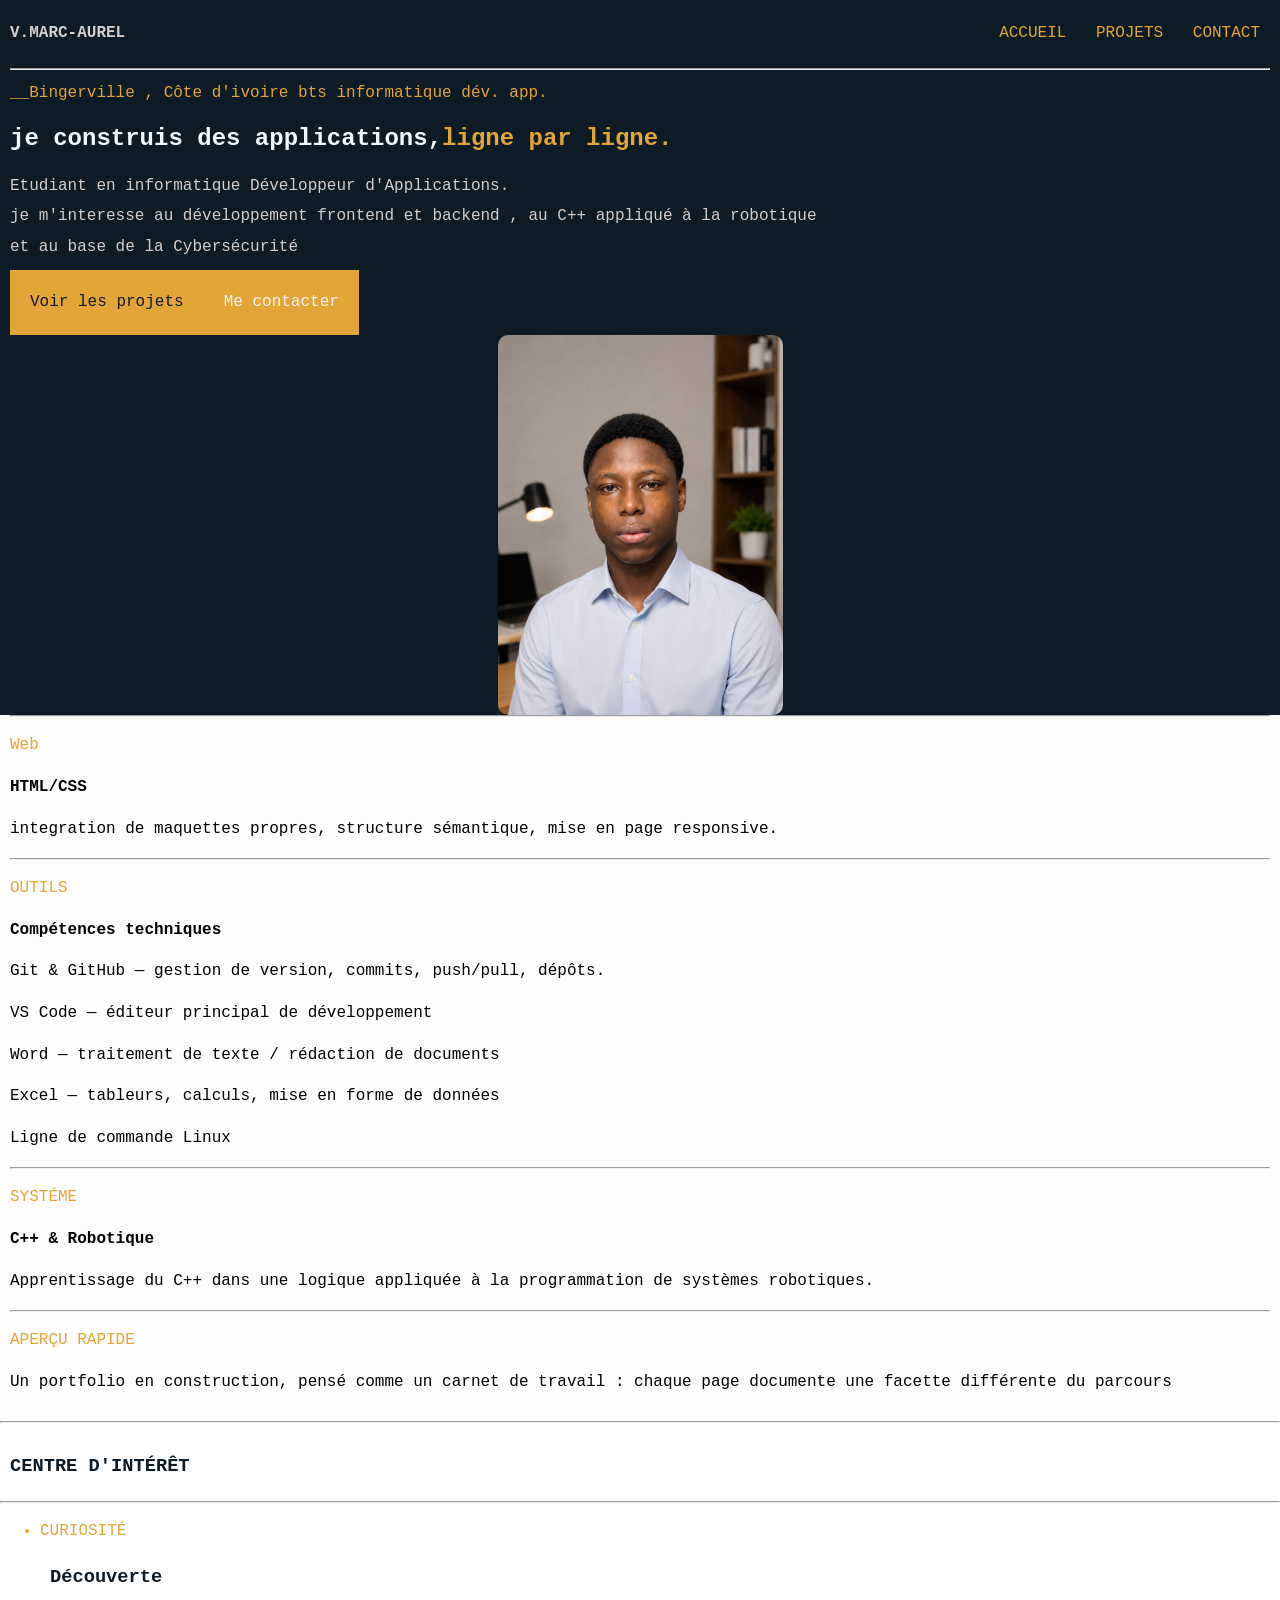
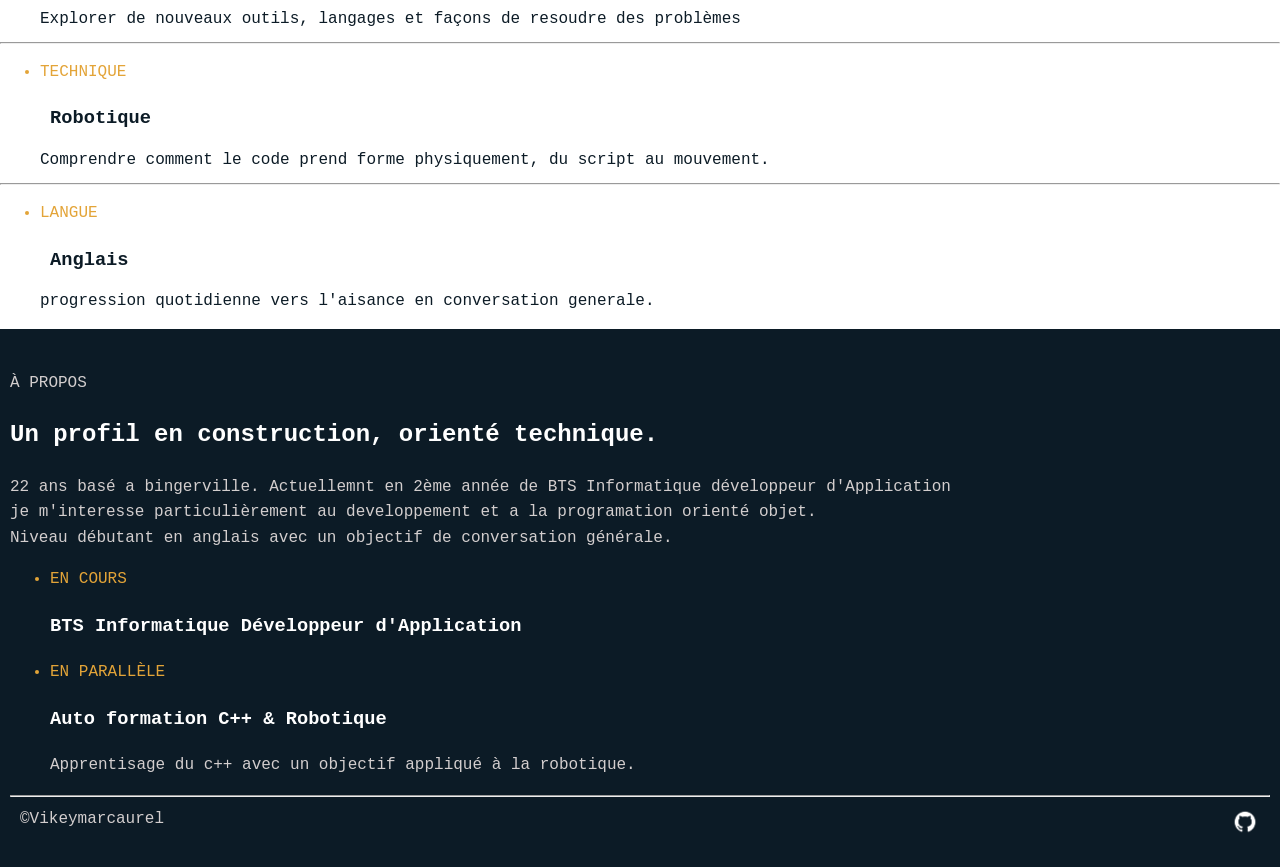
==== portfolio/index.html @ bf7b8bca "Mon Premier portfolio" ====
<!doctype html>
<html lang="fr">
    <head>
    <meta charset="UTF-8" />
    <meta name="viewport" content="width=device-width, initial-scale=1.0" />
    <title>Portfolio</title>
    <link rel="stylesheet" href="css/index.css" />
    </head>

    <body>
    <div class="color1">
        <header>
        <h4>V.MARC-AUREL</h4>
        <nav class="menuDeroulant" id="menu">
            <a href="index.html">ACCUEIL</a>
            <a href="Projet.html">PROJETS</a>
            
            <a href="Contact.html">CONTACT</a>
        </nav>
        </header>
        <hr />
        <section>
            <p class="c1">__Bingerville , Côte d'ivoire bts informatique dév. app.</p>
            <h2>je construis des applications,<strong>ligne par ligne.</strong></h2>
            <p class="text">Etudiant en informatique Développeur d'Applications.</p>
            <p class="text">je m'interesse au développement frontend et backend , au C++ appliqué à la robotique</p>
            <p class="text">et au base de la Cybersécurité</p>
        </section>
            <div class="buttoncolle">
                <a href="Projet.html" class="color">Voir les projets</a>
                <a href="Contact.html" class="color2">Me contacter</a>
            </div>
            <div class="image">
                <img src="portrait.jpeg" alt=" photo de moi" />
            </div>
            
    </div>

    <div class="header2">
        <hr />
        <p  class="color3">Web</p>
        <strong>HTML/CSS</strong>
        <p>
        integration de maquettes propres, structure sémantique, mise en page responsive.</p>
        <hr />

        <div>
            <p class="color3">OUTILS</p>
            <strong>Compétences techniques</strong>
            <p>Git & GitHub — gestion de version, commits, push/pull, dépôts.</p>
            <p>VS Code — éditeur principal de développement</P>
            <p>Word — traitement de texte / rédaction de documents</p>
            <p>Excel — tableurs, calculs, mise en forme de données</P>
            <p>Ligne de commande Linux</P>
        </div>
        <hr />
        <p class="color3">SYSTÉME</p>
        <strong>C++ & Robotique</strong>
        <p>Apprentissage du C++ dans une logique appliquée à la programmation de systèmes robotiques.</p>
        <hr>
        <p class="color3">APERÇU RAPIDE</p>
        <p>Un portfolio en construction, pensé comme un carnet de travail : chaque page documente une facette différente du parcours</p>
        
    </div>
    <hr>
        
        <div class="blanc">
            <section>
                <h3>CENTRE D'INTÉRÊT</h3>
                <hr>
            <ul>
            <li>CURIOSITÉ</li>
            <h3 class="color02">Découverte</h3>
            <p>Explorer de nouveaux outils, langages et façons de resoudre des problèmes</p>
        </ul>
        <hr>
        <ul>
            <li>TECHNIQUE</li>
            <h3 class="color02">Robotique</h3>
            <p>Comprendre comment le code prend forme physiquement, du script au mouvement.</p>
        </ul>
        <hr>
        <ul>
            <li>LANGUE</li>
            <h3 class="color02">Anglais</h3>
            <p class="dernierp">progression quotidienne vers l'aisance en conversation generale.</p>
        </ul>
        </section>
        </div>
        <div  class="main2">
        <div>
            <p>À PROPOS</p>
        <h2 class="color01">Un profil en construction, orienté technique.</h2>
        <p>22 ans basé a bingerville. Actuellemnt en 2ème année de BTS Informatique développeur d'Application  
            <br>
            je m'interesse particulièrement au developpement et a la programation orienté objet.
            <br>
            Niveau débutant  en anglais avec un objectif de conversation générale.
        </p>
        <table class="table0">
            <ul>
            <li>EN COURS</li>
            <h3 class="color01">BTS Informatique Développeur d'Application</h3>
        </ul>
        <ul>
            <li>EN PARALLÈLE</li>
            <h3 class="color01">Auto formation C++ & Robotique</h3>
            <p>Apprentisage du c++ avec un objectif appliqué à la robotique.</p>
        </ul>
        </table>

        </div>
        <hr>
            <div class="fin"> 

        <footer>
            ©Vikeymarcaurel
        </footer>
        <footer >
            <a href="https://github.com/VikeyMarcAurel/portfolio-projets-"  target="_blank"><img src="logoGithub.png" alt="logo Github" class="logogit"></a>
        </footer>
    </div>

    </div>
    
    </body>
</html>
---- portfolio/css/index.css ----
body{
    box-sizing: border-box;
    margin: 0%;
    padding: 0%;
    line-height: 1.6;
    width: 100%;
    overflow-x: hidden;
    font-family:'Courier New', Courier, monospace;
    background-color: #0C1B26;
    color: rgb(211, 206, 206);
}

*{
    box-sizing: border-box;
}


header {
    width: 100%;
    display: flex;
    align-items:center;
    justify-content: space-between;
    
    
}

header nav a{
    text-decoration: none;
    color: #E3A438;
    padding: 10px;

}

.color1{
    padding: 0px 10px;


    background-color: #0C1B26

}
.c1{
    color: #E3A438;
}
section h2 {
    color: aliceblue;
}
section h2 strong{
    color: #E3A438;

}

section p{
    line-height: 0.9;
}

.buttoncolle{ display: flex;

}
.buttoncolle a{
    text-decoration: none;
    padding: 20px;
    

}
.color{
    background-color: #E3A438;
    color: #0C1B26;
    
}
:hover.color{
    background-color: #805d20;
    color: #f7f5f3;
}
.color2{
    color: #f7f5f3;
    background-color: #E3A438;
}

:hover.color2{
    background-color: #805d20;
    color: #f7f5f3;

}

.image{
    display: flex;
    justify-content: center;
}
.image img{
    height: 380px;
    width: auto;
    border-radius: 10px;
    max-width: 100%;
}
.header2 {
    background-color: rgb(255, 252, 252);
    color: black;
    padding: 0 10px ;
    padding-bottom: 10px;

}

hr {
    margin-top: 0% ;
    
}
.color3{
    color:  #E3A438;
}

.colora{
    color: black;
    border:1px solid  black;
    margin-bottom: 10px;
    border-right:1px solid  black;
    
}

:hover.colora{
    background-color: #E3A438;
    border-color: rgb(255, 253, 253);


}

.fin{
    
    display: flex;
    justify-content: space-between;

}
footer{
    padding: 10px;
}








.main2{
    padding: 10px;
}

li{
    color: #E3A438;
}

.color01{ color: white;

}

.blanc{
    background-color: white;
    padding-top: 10px;
}
.blanc h3{
    margin-left: 10px;
    color: #0C1B26;
}

.color02{
    color: black;
}

.blanc p{
    color: #0C1B26;
}
.dernierp{
    padding-bottom: 20px;
}

.fin{
    
    display: flex;
    justify-content: space-between;

}
footer{
    padding: 10px;
}
hr{
    margin: 0;
}

.logogit{
    width: auto;
    height: 30px;
}
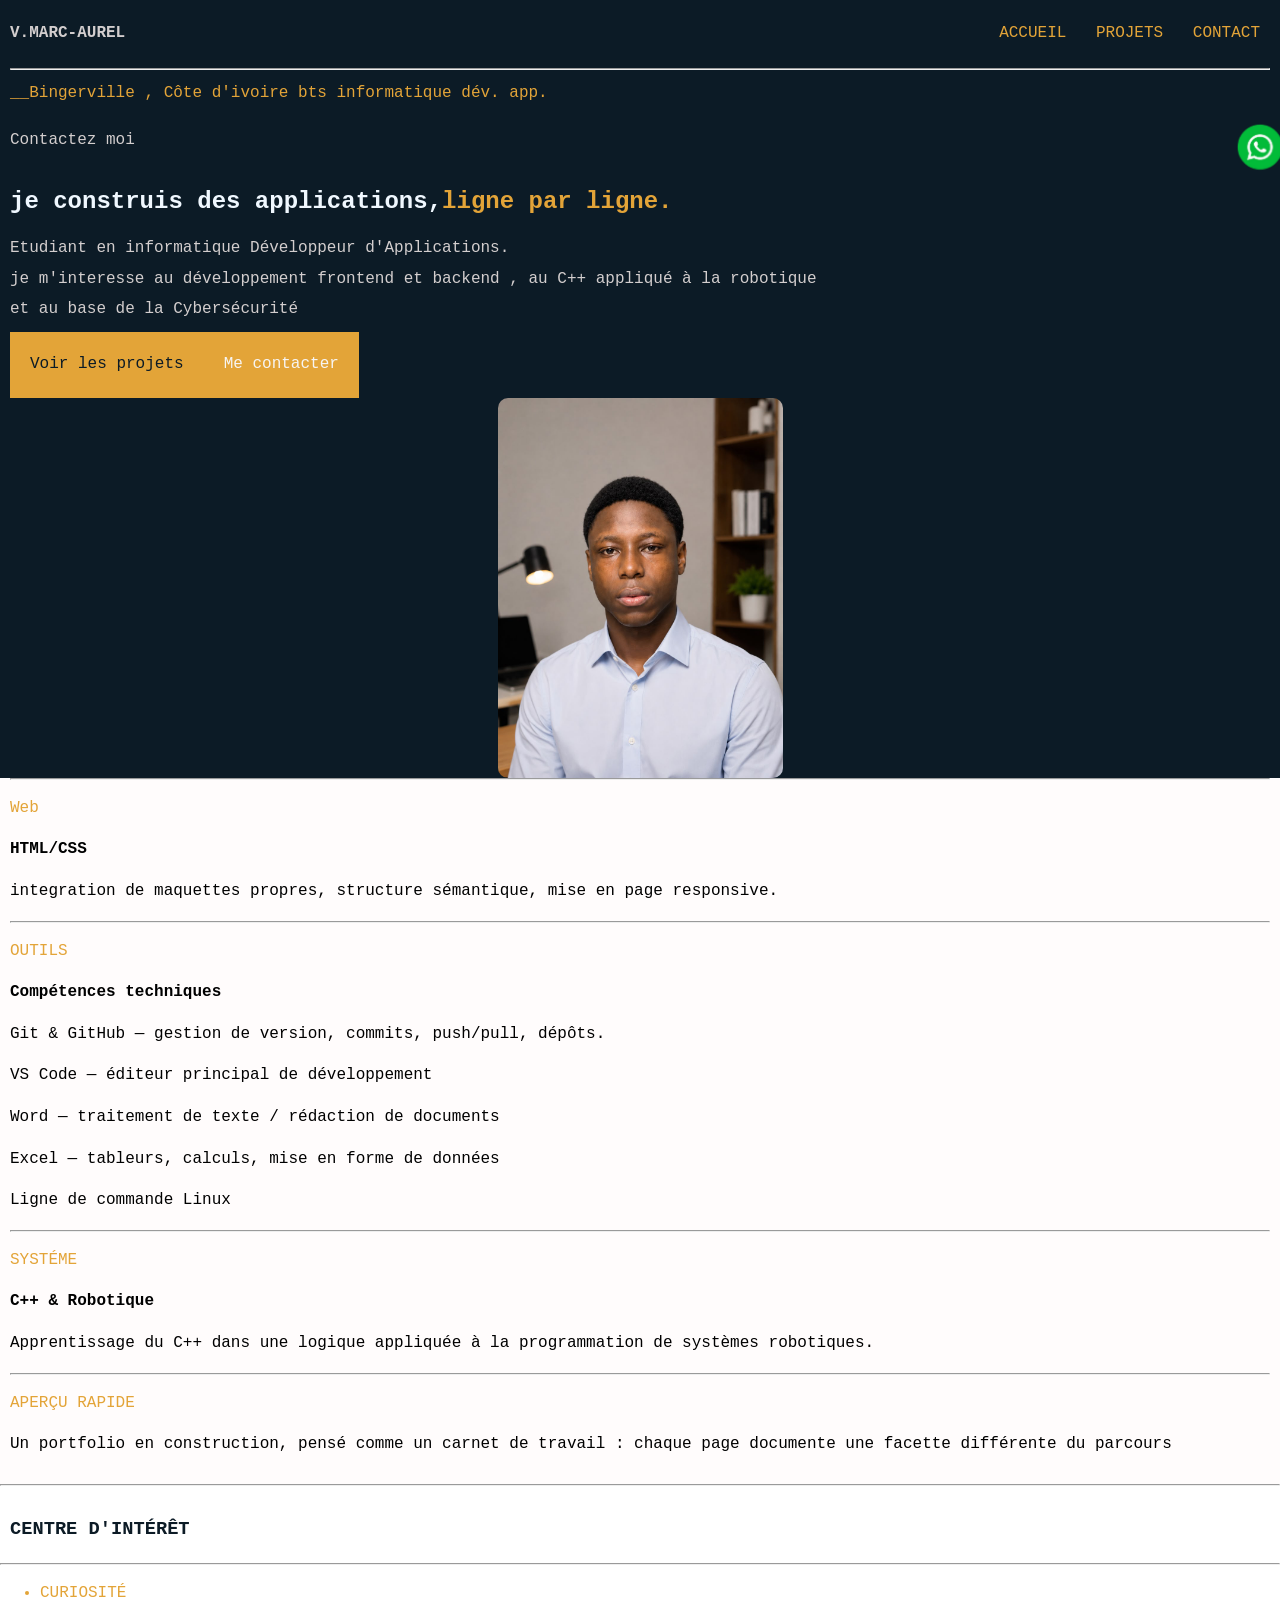
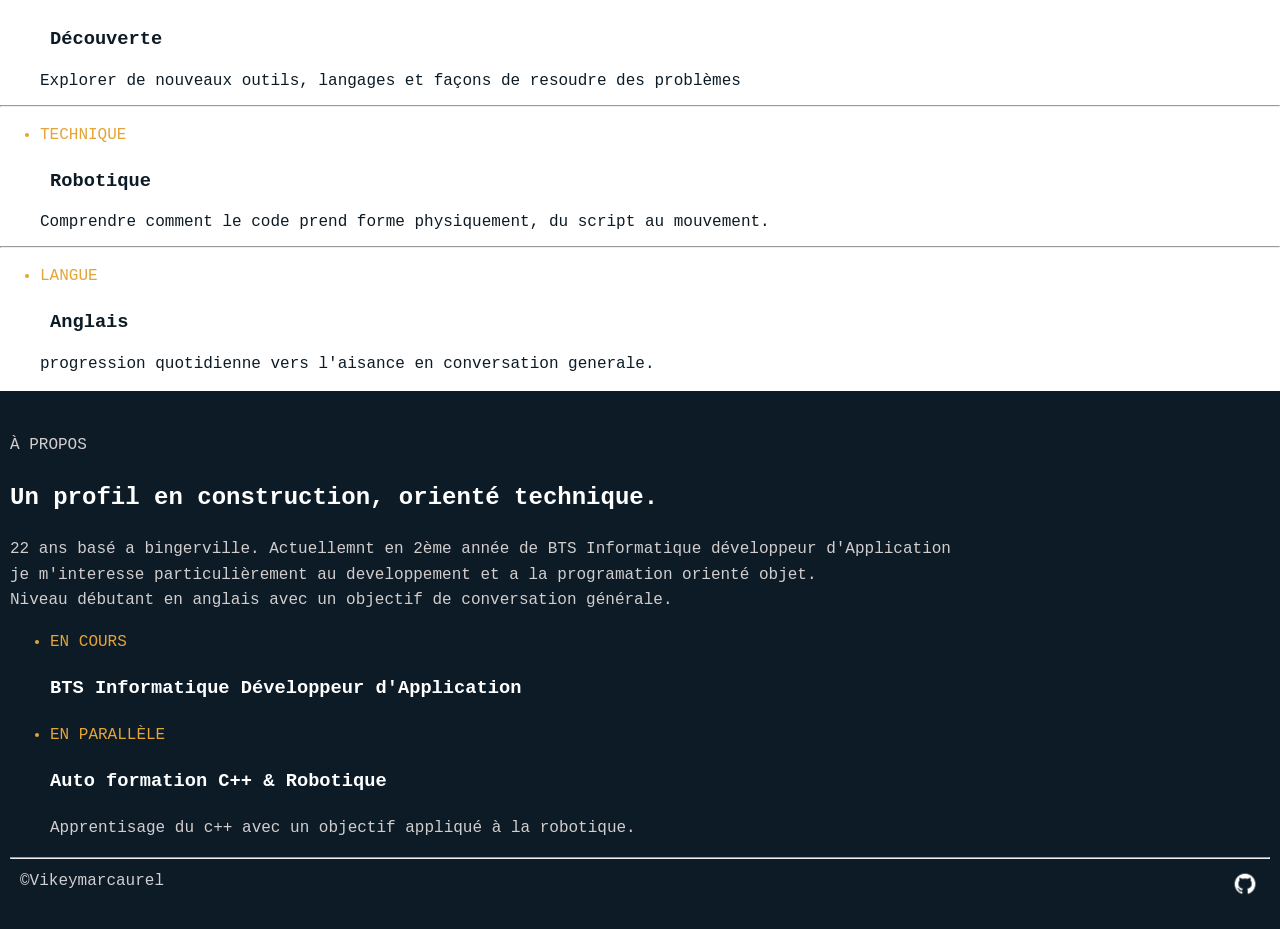
==== commit a0596a4b: "Add contact section with WhatsApp link Added a contact section with a WhatsApp link and logo." ====
--- a/portfolio/index.html
+++ b/portfolio/index.html
@@ -21,6 +21,10 @@
         <hr />
         <section>
             <p class="c1">__Bingerville , Côte d'ivoire bts informatique dév. app.</p>
+            <div class="logo">
+            <p>Contactez moi </p>
+        <a href="https://wa.me/2250749044906" target="_blank"><img src="logowhat.png" alt="logowhatsapp" class="logowhat"></a>
+        </div>
             <h2>je construis des applications,<strong>ligne par ligne.</strong></h2>
             <p class="text">Etudiant en informatique Développeur d'Applications.</p>
             <p class="text">je m'interesse au développement frontend et backend , au C++ appliqué à la robotique</p>
@@ -40,8 +44,7 @@
         <hr />
         <p  class="color3">Web</p>
         <strong>HTML/CSS</strong>
-        <p>
-        integration de maquettes propres, structure sémantique, mise en page responsive.</p>
+        <p>integration de maquettes propres, structure sémantique, mise en page responsive.</p>
         <hr />
 
         <div>
--- a/portfolio/css/index.css
+++ b/portfolio/css/index.css
@@ -32,6 +32,17 @@
 
 }
 
+.logo{
+    display: flex;
+    justify-content: space-between;
+    margin-right: 40px;
+}
+.logowhat{
+    width: auto;
+    height: 60px;
+    position: fixed;
+}
+
 .color1{
     padding: 0px 10px;
 
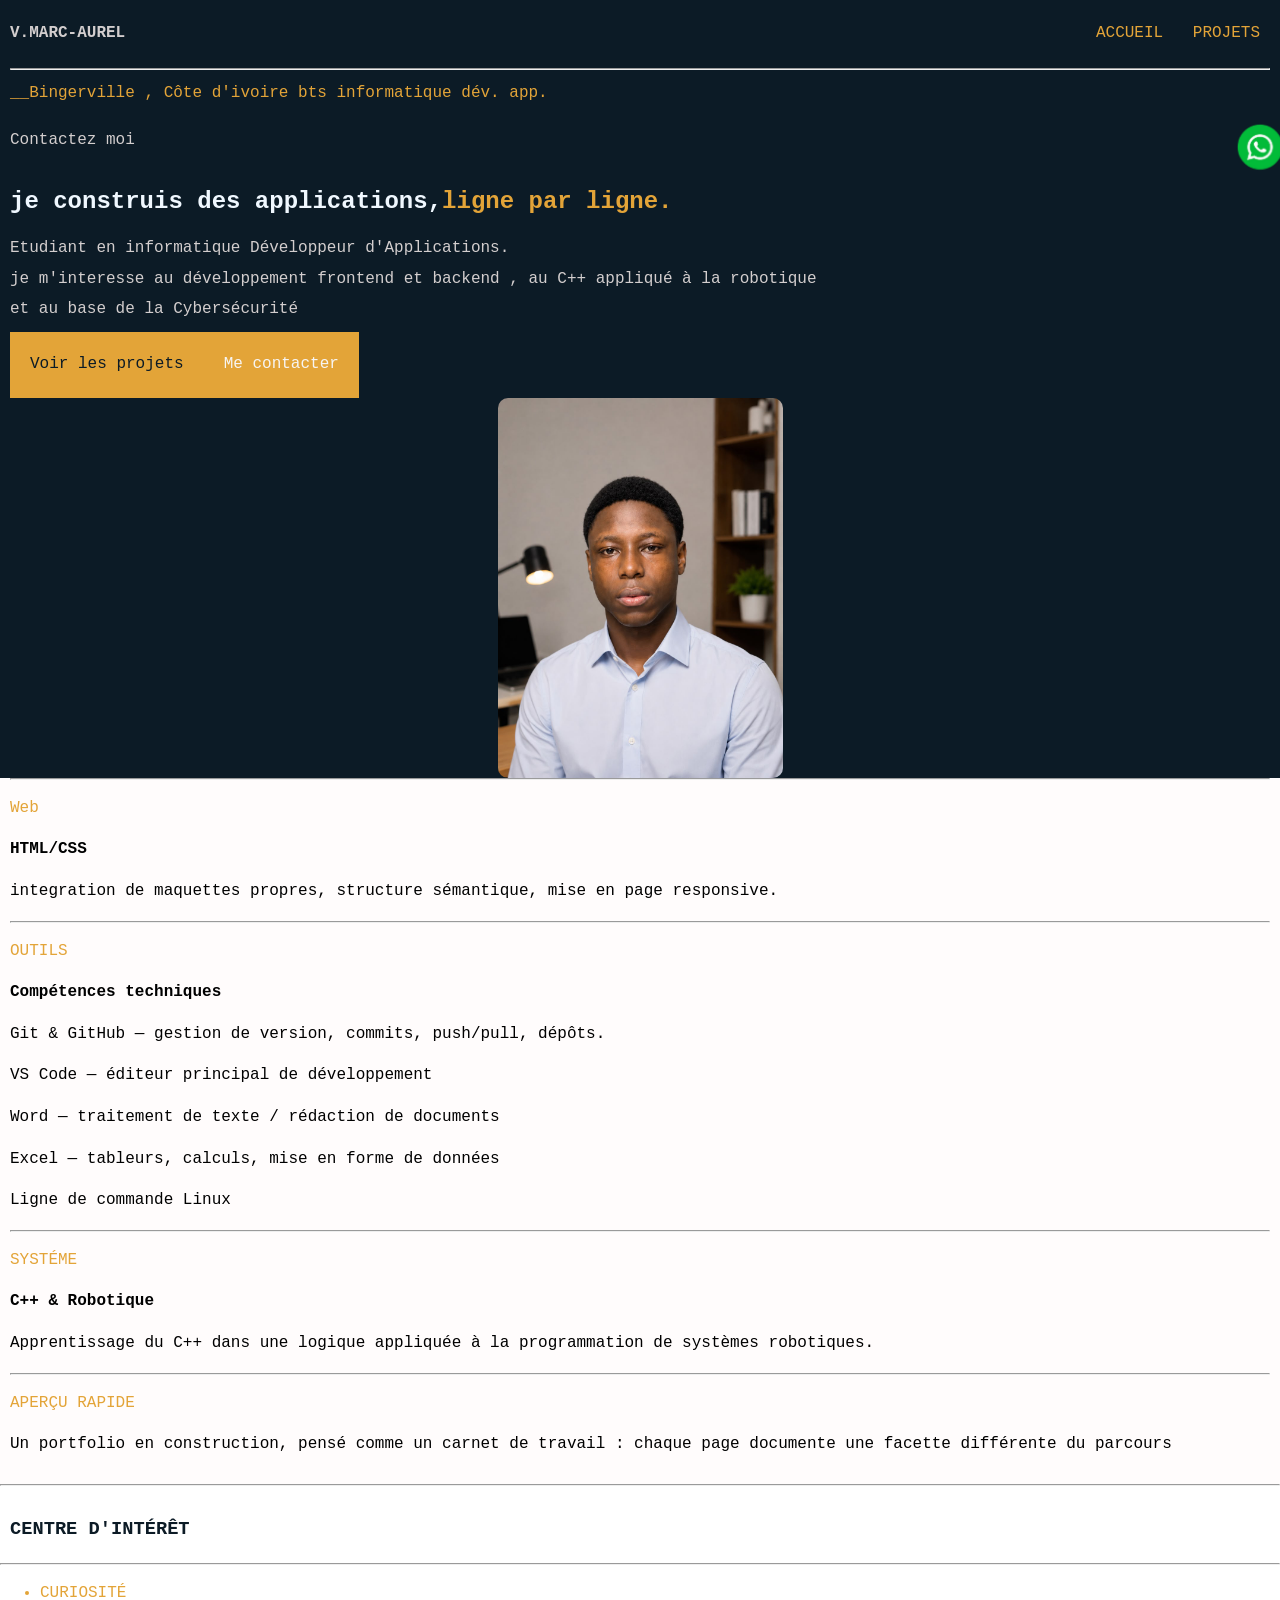
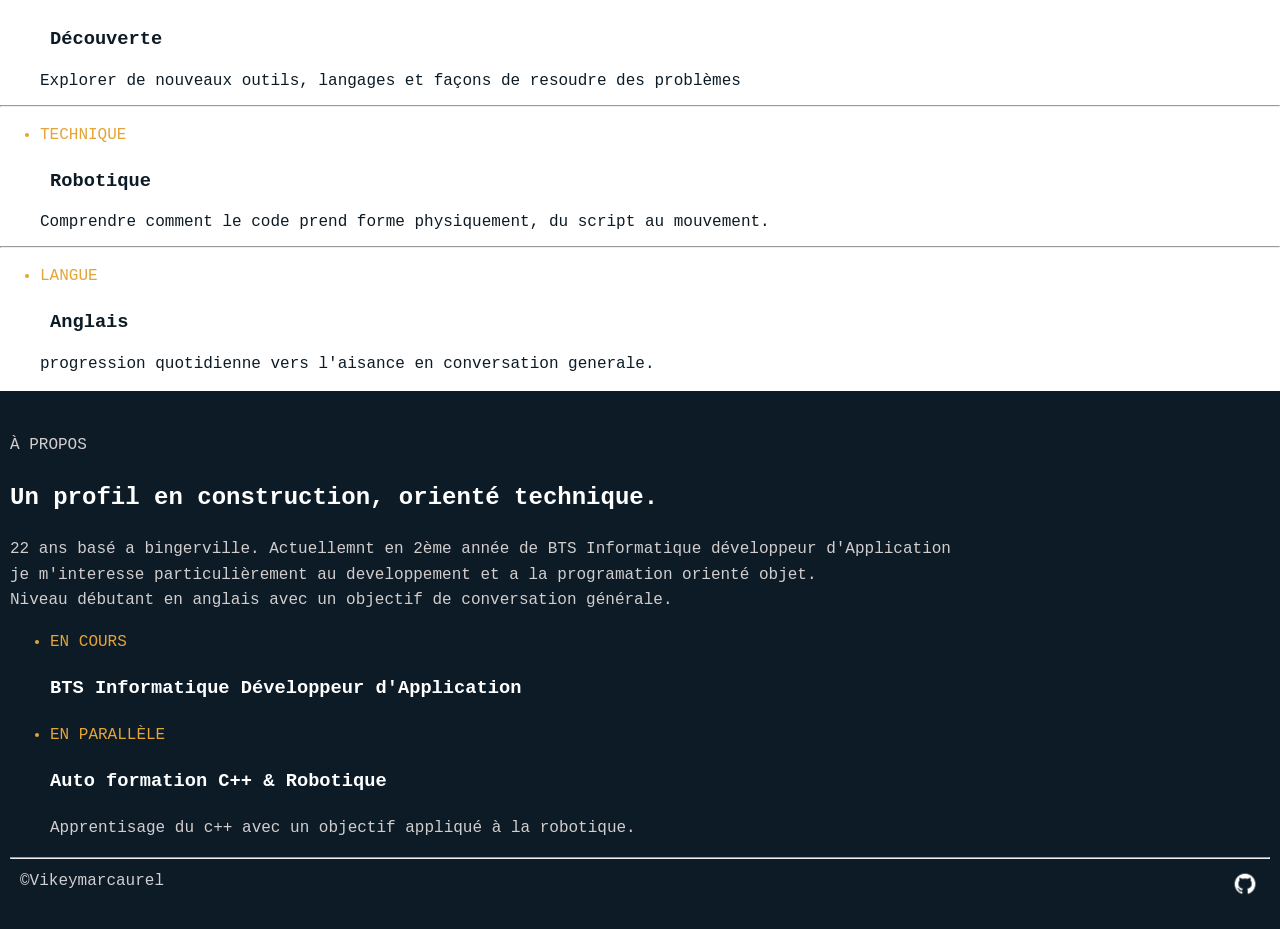
==== commit 9453f416: "Remove CONTACT link from navigation menu modif header" ====
--- a/portfolio/index.html
+++ b/portfolio/index.html
@@ -15,7 +15,6 @@
             <a href="index.html">ACCUEIL</a>
             <a href="Projet.html">PROJETS</a>
             
-            <a href="Contact.html">CONTACT</a>
         </nav>
         </header>
         <hr />
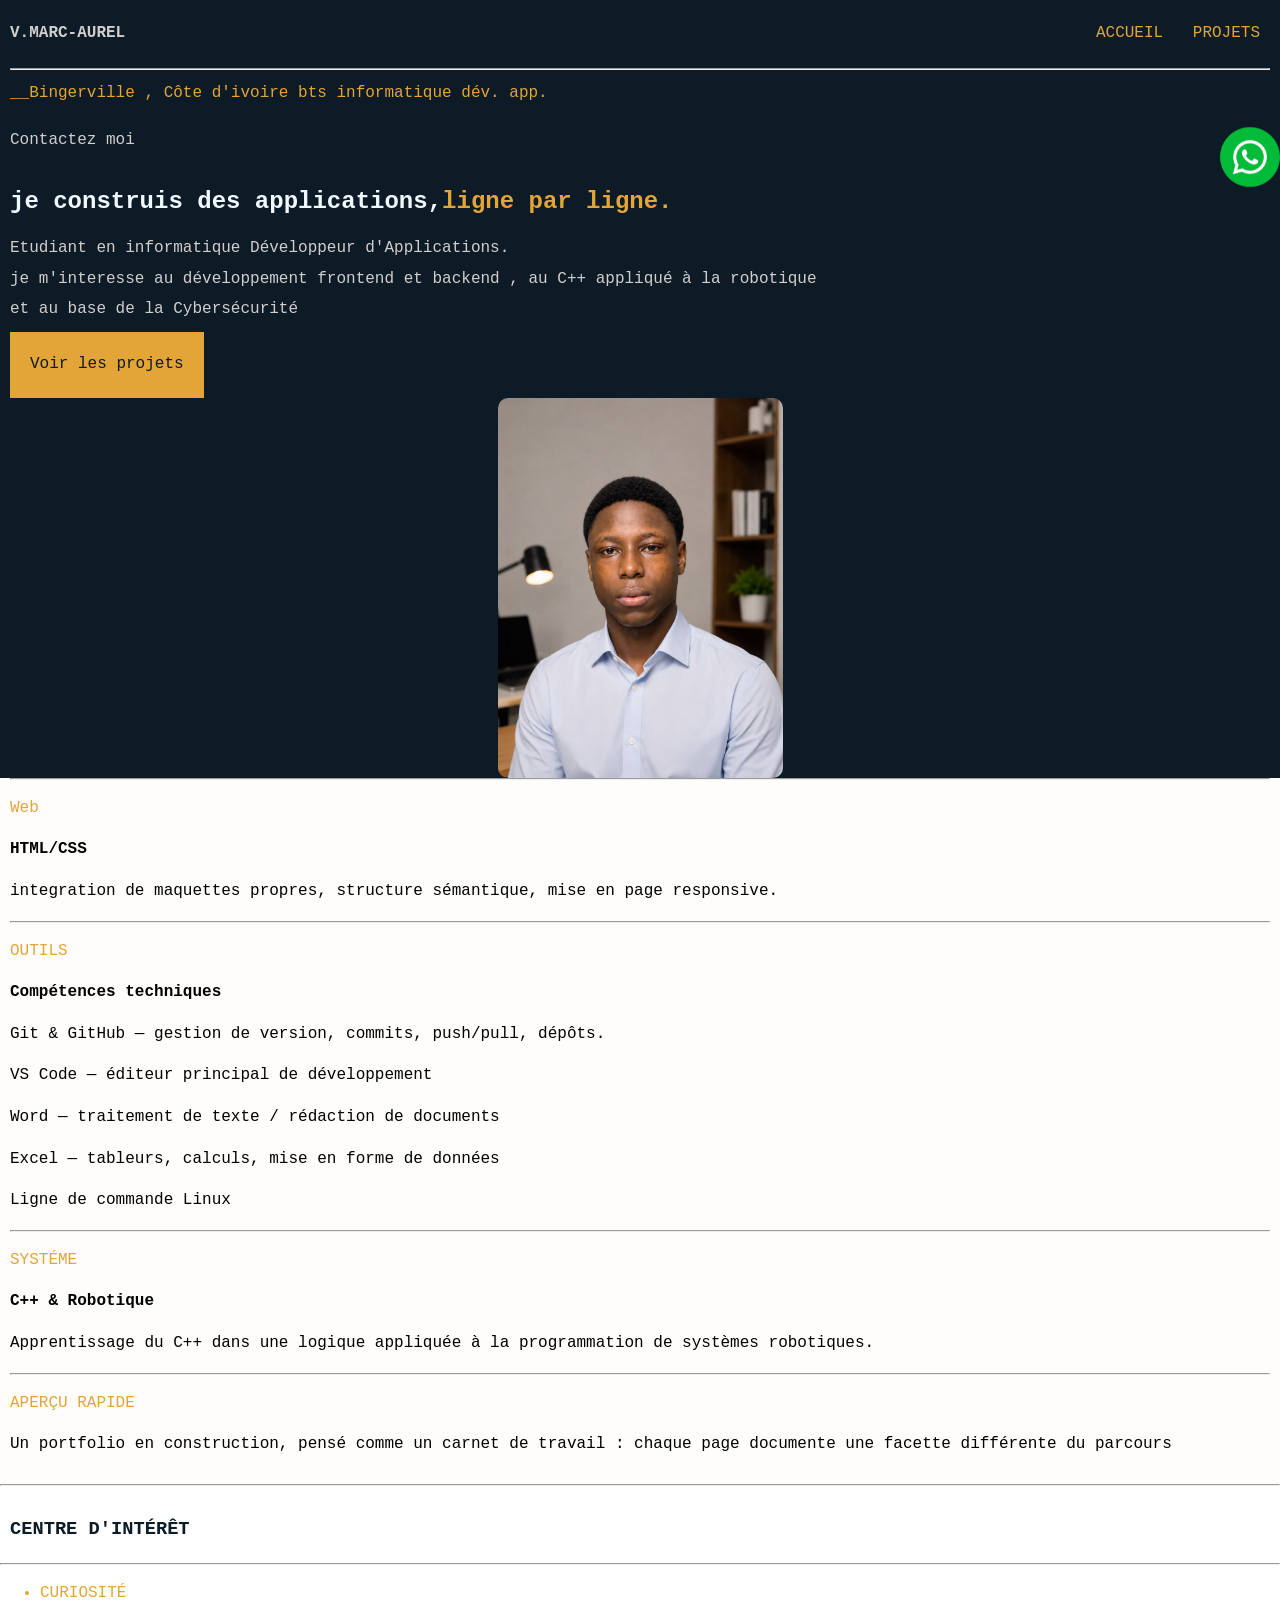
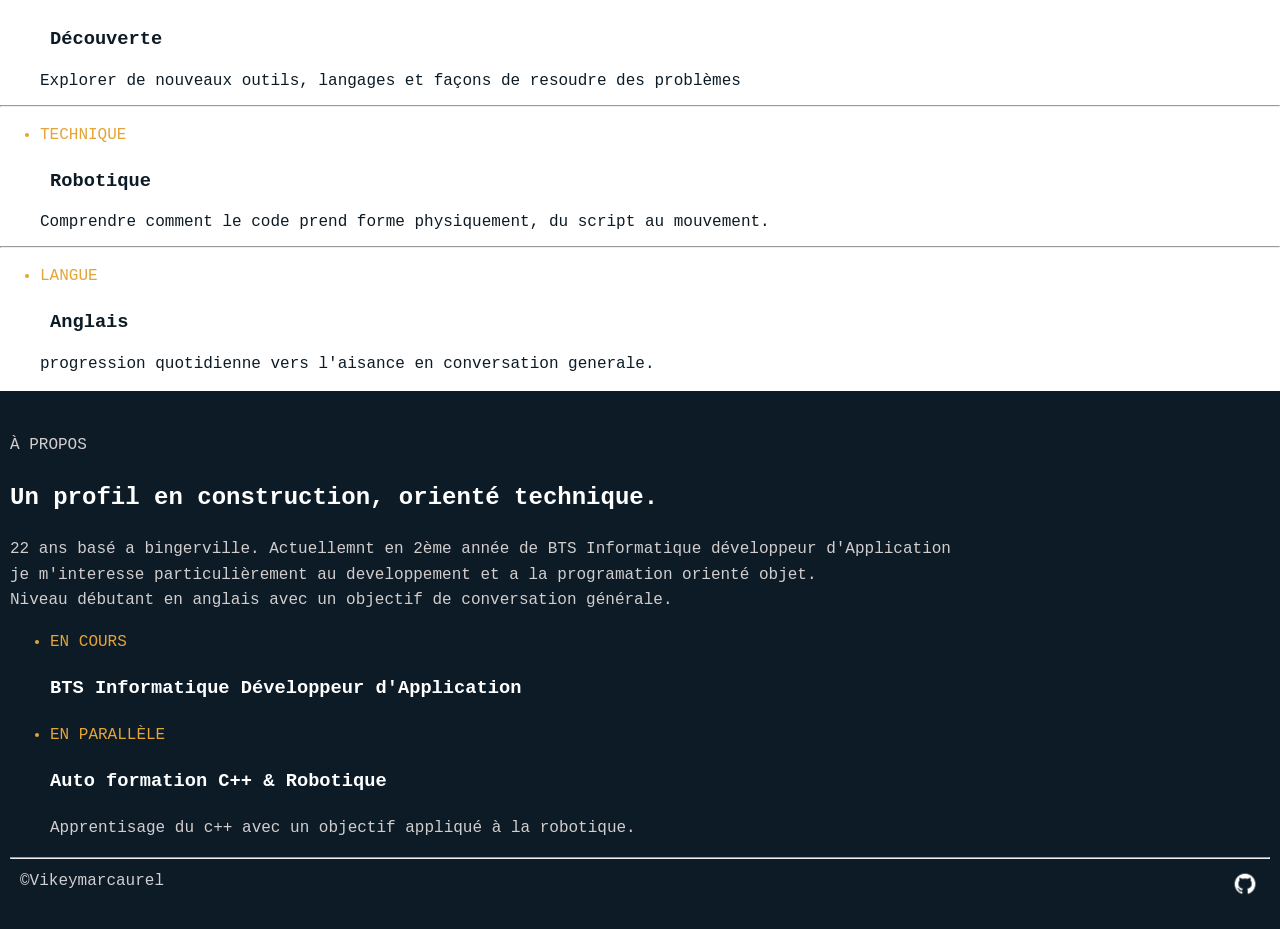
==== commit a6a46628: "Remove 'Me contacter' link from index.html Removed the 'Me contacter' link from the button section." ====
--- a/portfolio/index.html
+++ b/portfolio/index.html
@@ -31,7 +31,7 @@
         </section>
             <div class="buttoncolle">
                 <a href="Projet.html" class="color">Voir les projets</a>
-                <a href="Contact.html" class="color2">Me contacter</a>
+               
             </div>
             <div class="image">
                 <img src="portrait.jpeg" alt=" photo de moi" />
--- a/portfolio/css/index.css
+++ b/portfolio/css/index.css
@@ -35,11 +35,11 @@
 .logo{
     display: flex;
     justify-content: space-between;
-    margin-right: 40px;
+    margin-right: 60px;
 }
 .logowhat{
     width: auto;
-    height: 60px;
+    height: 80px;
     position: fixed;
 }
 
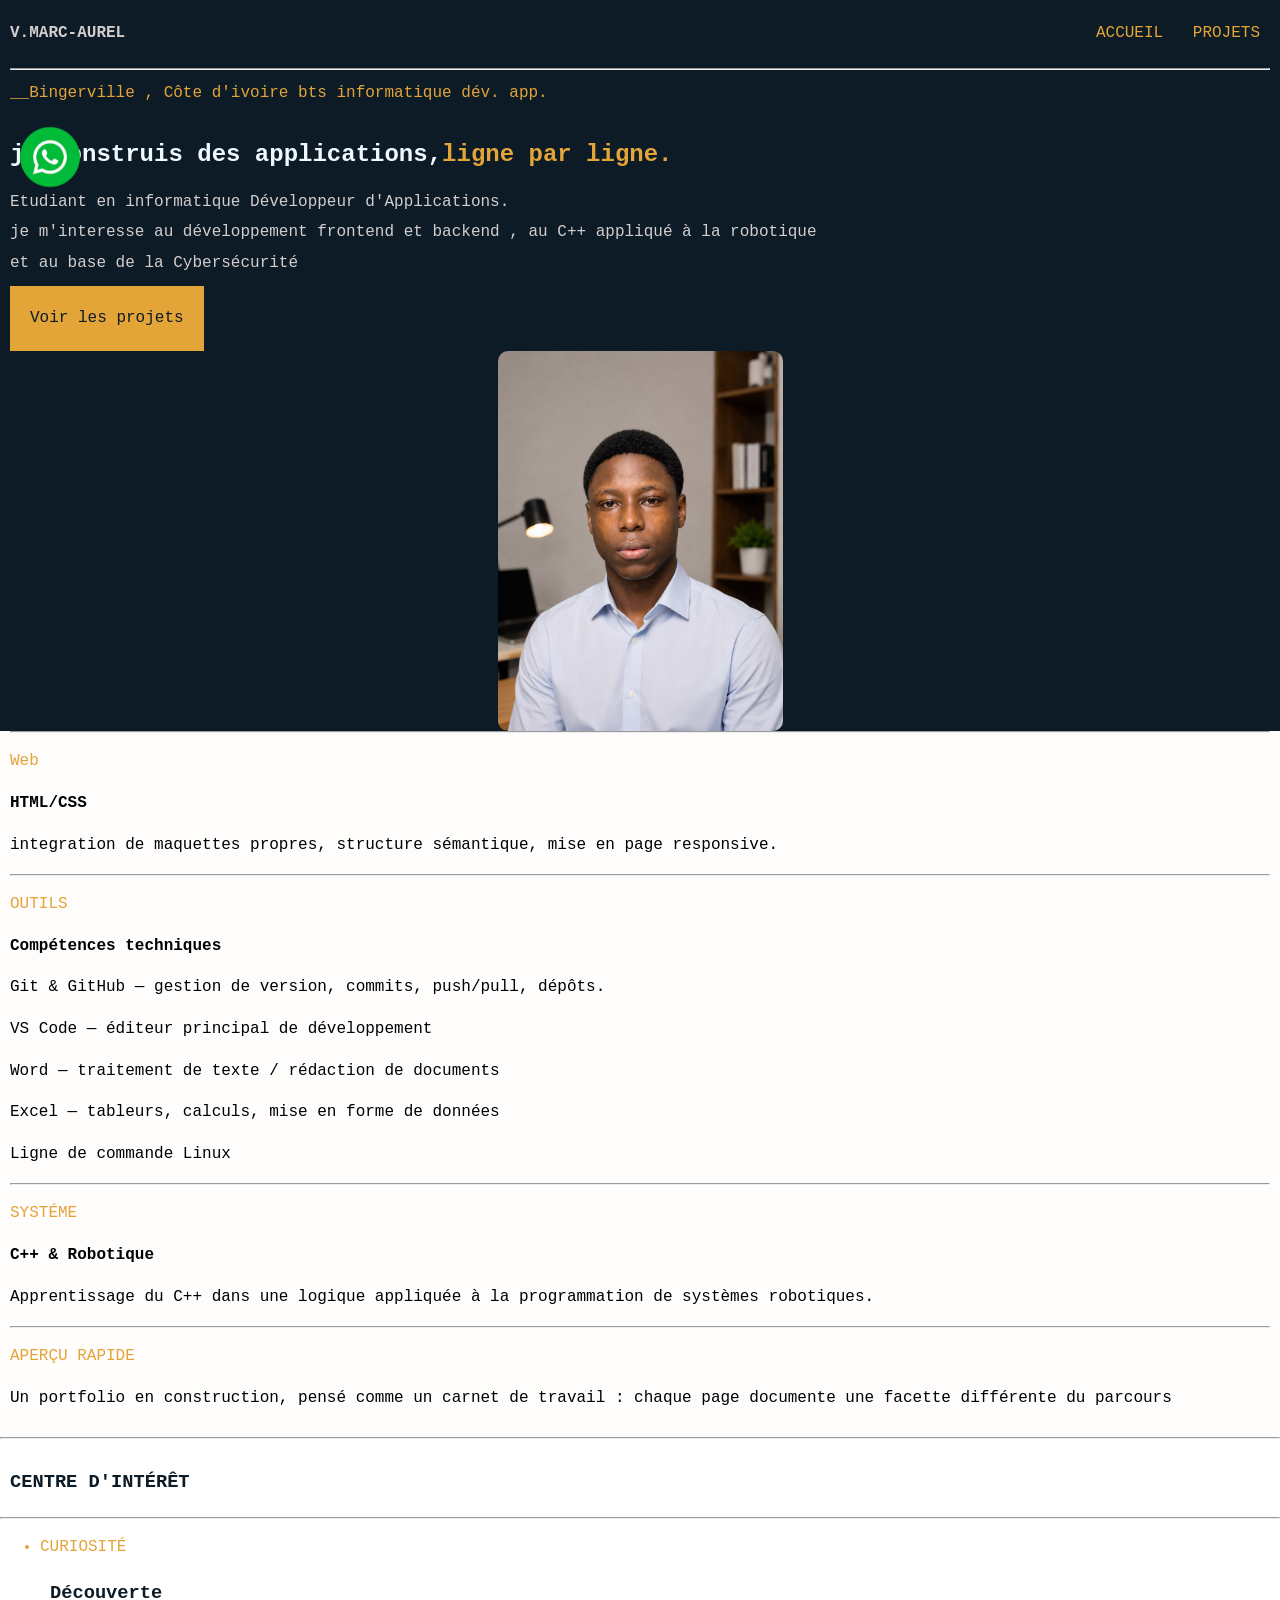
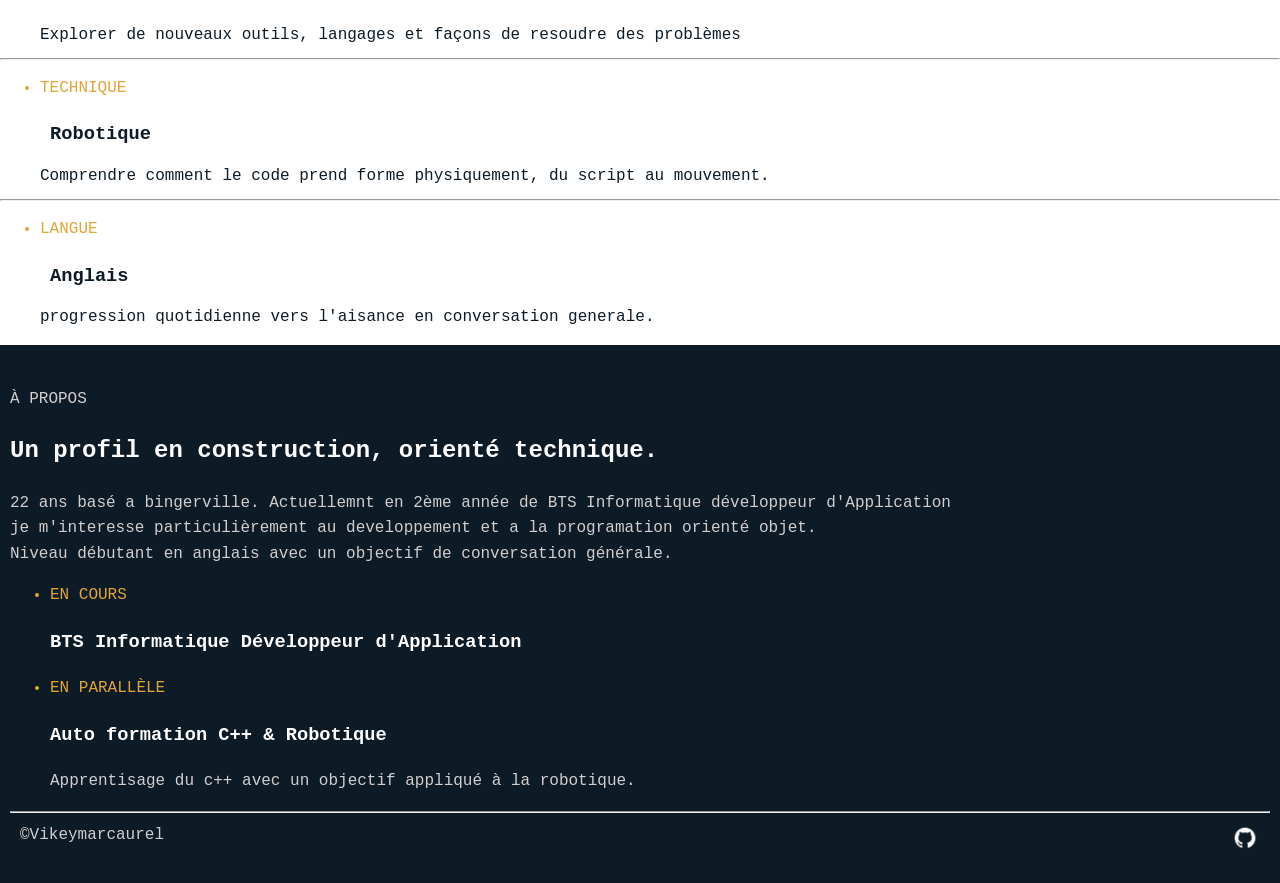
==== commit 0b8056d1: "Update index.html" ====
--- a/portfolio/index.html
+++ b/portfolio/index.html
@@ -21,7 +21,7 @@
         <section>
             <p class="c1">__Bingerville , Côte d'ivoire bts informatique dév. app.</p>
             <div class="logo">
-            <p>Contactez moi </p>
+    
         <a href="https://wa.me/2250749044906" target="_blank"><img src="logowhat.png" alt="logowhatsapp" class="logowhat"></a>
         </div>
             <h2>je construis des applications,<strong>ligne par ligne.</strong></h2>
